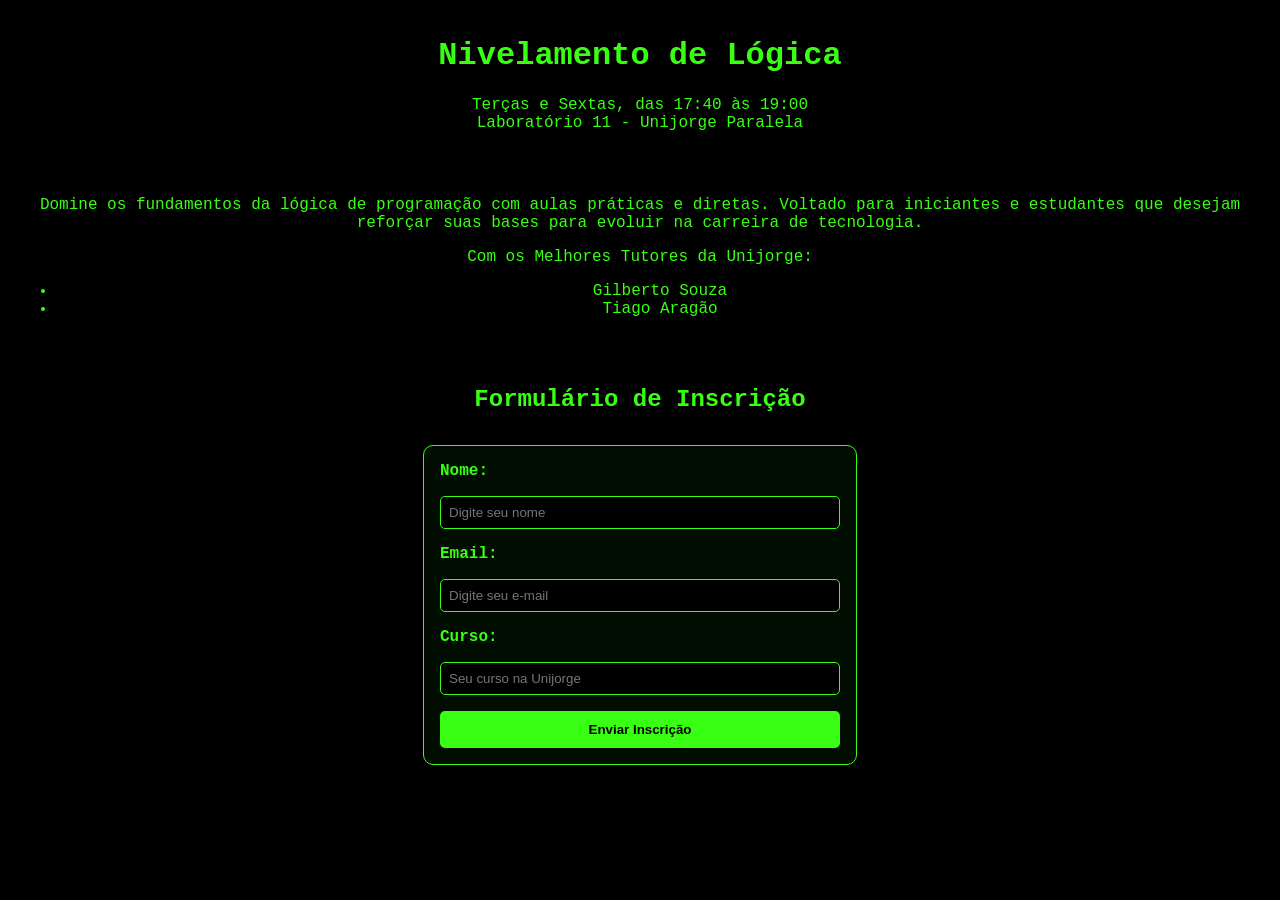
==== index.html @ 3e4cce10 "Index e style atividade" ====
<!DOCTYPE html>
<html lang="pt-BR">
<head>
    <meta charset="UTF-8">
    <meta name="viewport" content="width=device-width, initial-scale=1.0">
    <title>Super Nivelamento em Lógica de Programação</title>
    <link rel="stylesheet" href="style.css">
</head>
<body>

    <header>
        <h1 class="h1_animacao h1_color">Nivelamento de Lógica</h1>
        <p class="h1_animacao">Terças e Sextas, das 17:40 às 19:00<br>Laboratório 11 - Unijorge Paralela</p>
    </header>

    <main>
        <section class="descricao">
            <p class="h1_animacao">Domine os fundamentos da lógica de programação com aulas práticas e diretas. 
            Voltado para iniciantes e estudantes que desejam reforçar suas bases para evoluir na carreira de tecnologia.
            </p>
            <p>Com os Melhores Tutores da Unijorge:</p>
            <ul>
                <li>Gilberto Souza</li>
                <li>Tiago Aragão</li>
            </ul>
        </section>

        <section class="formulario" id="inscricao">
            <h2 class="h1_animacao">Formulário de Inscrição</h2>
            
            <form>
                <label for="nome">Nome:</label>
                <input type="text" id="nome" name="nome" placeholder="Digite seu nome">

                <label for="email">Email:</label>
                <input type="email" id="email" name="email" placeholder="Digite seu e-mail">

                <label for="curso">Curso:</label>
                <input type="text" id="curso" name="curso" placeholder="Seu curso na Unijorge">
                
                <button type="submit">Enviar Inscrição</button>
            </form>

        </section>
    </main>
</body>
</html>
---- style.css ----
/* Fundo estilo Matrix com 0 e 1 descendo */
body {
    margin: 0;
    padding: 0;
    font-family: 'Courier New', Courier, monospace;
    background-color: black;
    color: #39ff14;
    height: 100vh;
    overflow: hidden;
    position: relative;
}

@keyframes matrixRain {
    0% {
        top: -100%;
    }
    100% {
        top: 100%;
    }
}

/* Neon Animation */
@keyframes efeito_neon {
    0%, 100% {
        text-shadow:
            0 0 5px #39ff14,
            0 0 10px #39ff14,
            0 0 20px #39ff14,
            0 0 40px #0f0,
            0 0 80px #0f0;
    }

    50% {
        text-shadow:
            0 0 2px #39ff14,
            0 0 4px #39ff14,
            0 0 8px #39ff14,
            0 0 16px #0f0,
            0 0 32px #0f0;
    } 
}

.h1_animacao {
    animation: efeito_neon 1.5s infinite alternate;
}

header, .descricao, .formulario {
    position: relative;
    z-index: 1;
    text-align: center;
    padding: 1rem;
}

form {
    display: flex;
    flex-direction: column;
    max-width: 400px;
    margin: 2rem auto;
    gap: 1rem;
    padding: 1rem;
    background-color: rgba(0, 255, 0, 0.05);
    border: 1px solid #39ff14;
    border-radius: 10px;
}

label {
    text-align: left;
    font-weight: bold;
}

input {
    padding: 0.5rem;
    border: 1px solid #39ff14;
    background-color: black;
    color: #39ff14;
    border-radius: 5px;
}

button {
    padding: 0.7rem;
    background-color: #39ff14;
    color: black;
    border: none;
    font-weight: bold;
    border-radius: 5px;
    cursor: pointer;
}

button:hover {
    background-color: #0f0;
}
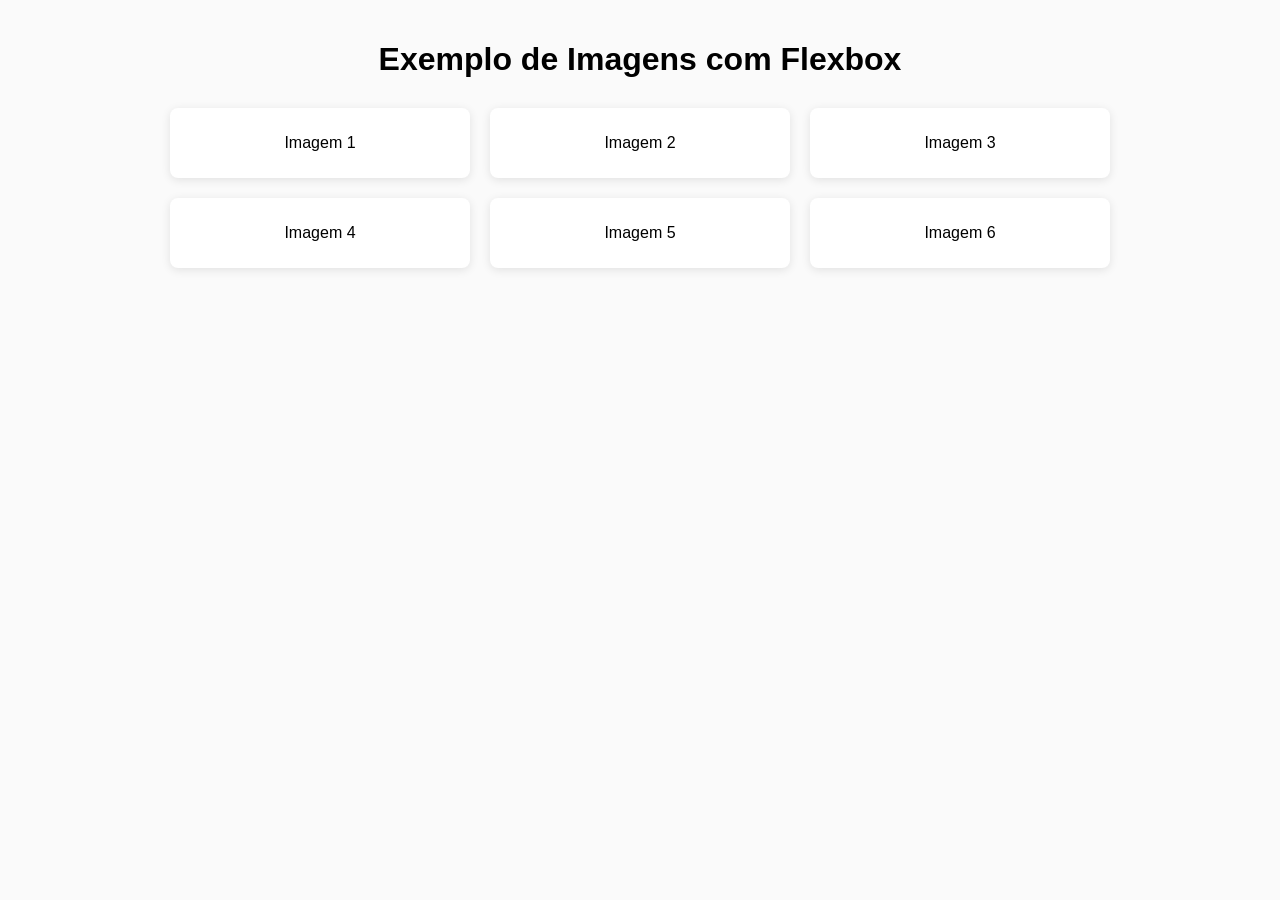
==== commit 6887de90: "Add files via upload" ====
--- a/index.html
+++ b/index.html
@@ -1,47 +1,20 @@
-<!DOCTYPE html>
-<html lang="pt-BR">
-<head>
-    <meta charset="UTF-8">
-    <meta name="viewport" content="width=device-width, initial-scale=1.0">
-    <title>Super Nivelamento em Lógica de Programação</title>
-    <link rel="stylesheet" href="style.css">
-</head>
-<body>
-
-    <header>
-        <h1 class="h1_animacao h1_color">Nivelamento de Lógica</h1>
-        <p class="h1_animacao">Terças e Sextas, das 17:40 às 19:00<br>Laboratório 11 - Unijorge Paralela</p>
-    </header>
-
-    <main>
-        <section class="descricao">
-            <p class="h1_animacao">Domine os fundamentos da lógica de programação com aulas práticas e diretas. 
-            Voltado para iniciantes e estudantes que desejam reforçar suas bases para evoluir na carreira de tecnologia.
-            </p>
-            <p>Com os Melhores Tutores da Unijorge:</p>
-            <ul>
-                <li>Gilberto Souza</li>
-                <li>Tiago Aragão</li>
-            </ul>
-        </section>
-
-        <section class="formulario" id="inscricao">
-            <h2 class="h1_animacao">Formulário de Inscrição</h2>
-            
-            <form>
-                <label for="nome">Nome:</label>
-                <input type="text" id="nome" name="nome" placeholder="Digite seu nome">
-
-                <label for="email">Email:</label>
-                <input type="email" id="email" name="email" placeholder="Digite seu e-mail">
-
-                <label for="curso">Curso:</label>
-                <input type="text" id="curso" name="curso" placeholder="Seu curso na Unijorge">
-                
-                <button type="submit">Enviar Inscrição</button>
-            </form>
-
-        </section>
-    </main>
-</body>
-</html>
+<!DOCTYPE html>
+<html lang="pt-BR">
+<head>
+  <meta charset="UTF-8">
+  <title>Aula Introvertida Flexbox</title>
+  <link rel="stylesheet" href="styles.css">
+  <link rel="shortcut icon" href="/Imagem/Icone_rodape.png" type="image/x-icon">
+</head>
+<body>
+  <h1>Exemplo de Imagens com Flexbox</h1>
+  <div class="galeria">
+    <div class="card"><img src="https://picsum.photos/300/200?random=1" alt=""><p>Imagem 1</p></div>
+    <div class="card"><img src="https://picsum.photos/300/200?random=2" alt=""><p>Imagem 2</p></div>
+    <div class="card"><img src="https://picsum.photos/300/200?random=3" alt=""><p>Imagem 3</p></div>
+    <div class="card"><img src="https://picsum.photos/300/200?random=4" alt=""><p>Imagem 4</p></div>
+    <div class="card"><img src="https://picsum.photos/300/200?random=5" alt=""><p>Imagem 5</p></div>
+    <div class="card"><img src="https://picsum.photos/300/200?random=6" alt=""><p>Imagem 6</p></div>
+  </div>
+</body>
+</html>
--- a/styles.css
+++ b/styles.css
@@ -0,0 +1,42 @@
+body {
+  font-family: sans-serif;
+  margin: 0;
+  padding: 20px;
+  background: #fafafa;
+}
+
+h1 {
+  text-align: center;
+  margin-bottom: 30px;
+}
+
+.galeria {
+  display: flex;
+  flex-wrap: wrap;
+  justify-content: center;
+  gap: 20px;
+}
+
+.card {
+  flex: 1 1 300px;
+  max-width: 300px;
+  background: white;
+  border-radius: 8px;
+  overflow: hidden;
+  box-shadow: 0 2px 10px rgba(0,0,0,0.1);
+  transition: transform 0.2s;
+}
+
+.card:hover {
+  transform: scale(1.05);
+}
+
+.card img {
+  width: 100%;
+  display: block;
+}
+
+.card p {
+  text-align: center;
+  padding: 10px;
+}
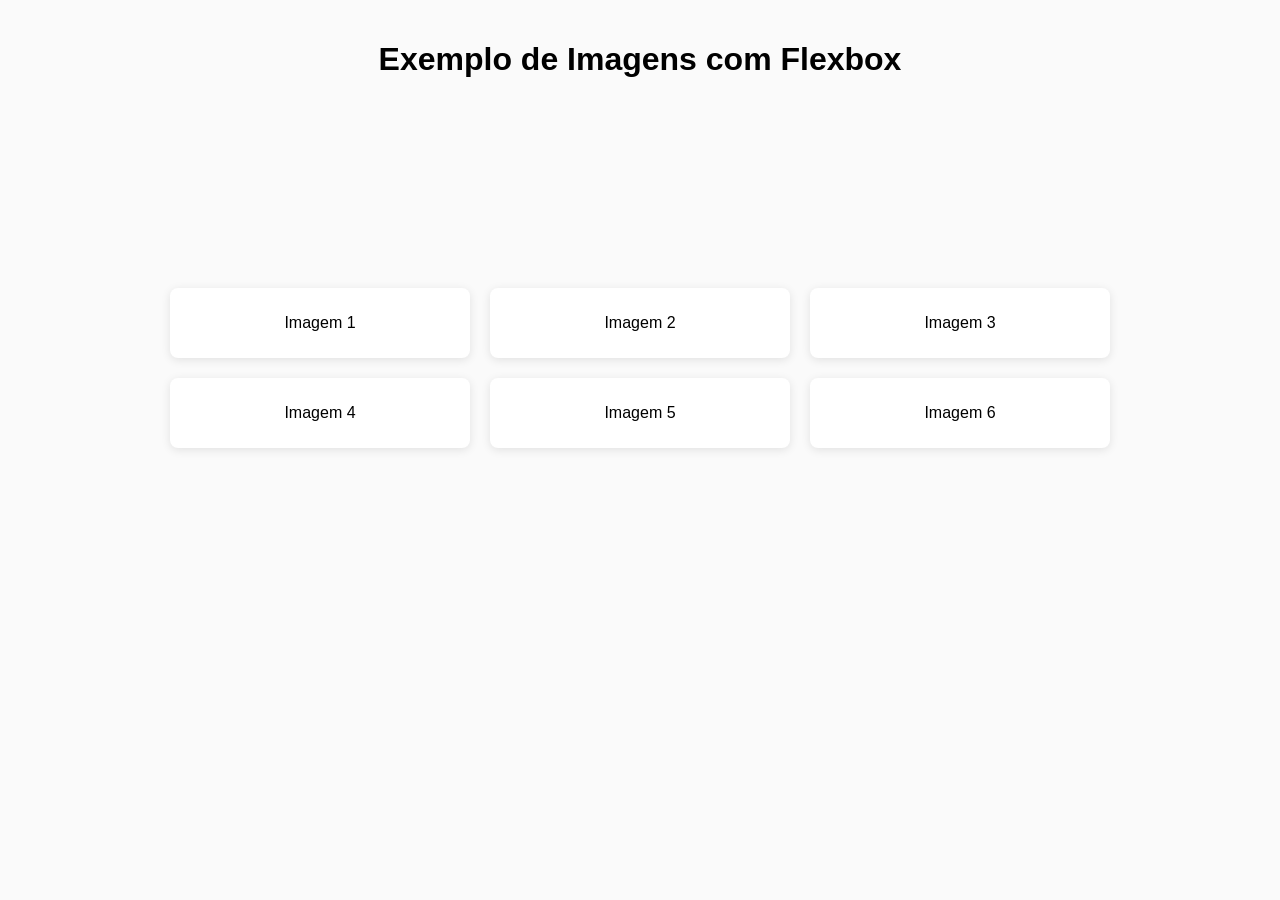
==== commit 59600fad: "Add files via upload" ====
--- a/index.html
+++ b/index.html
@@ -1,3 +1,19 @@
+<!--
+Propriedades do Flex Box:
+As propriedades aplicadas ao contêiner controlam o comportamento geral dos itens dentro dele:
+display: flex: Define o contêiner como flexível.
+flex-direction: Define a direção dos itens no contêiner.
+Valores: row (padrão), row-reverse, column, column-reverse.
+flex-wrap: Controla o comportamento dos itens quando não há espaço suficiente.
+Valores: nowrap (padrão), wrap, wrap-reverse.
+justify-content: Alinha os itens ao longo do eixo principal.
+Valores: flex-start, flex-end, center, space-between, space-around, space-evenly.
+align-items: Alinha os itens ao longo do eixo transversal.
+Valores: stretch (padrão), flex-start, flex-end, center, baseline.
+align-content: Alinha as linhas de itens quando há múltiplas linhas.
+Valores: flex-start, flex-end, center, space-between, space-around, stretch.
+-->
+
 <!DOCTYPE html>
 <html lang="pt-BR">
 <head>
@@ -8,6 +24,7 @@
 </head>
 <body>
   <h1>Exemplo de Imagens com Flexbox</h1>
+ 
   <div class="galeria">
     <div class="card"><img src="https://picsum.photos/300/200?random=1" alt=""><p>Imagem 1</p></div>
     <div class="card"><img src="https://picsum.photos/300/200?random=2" alt=""><p>Imagem 2</p></div>
@@ -16,5 +33,6 @@
     <div class="card"><img src="https://picsum.photos/300/200?random=5" alt=""><p>Imagem 5</p></div>
     <div class="card"><img src="https://picsum.photos/300/200?random=6" alt=""><p>Imagem 6</p></div>
   </div>
+
 </body>
 </html>
--- a/styles.css
+++ b/styles.css
@@ -12,9 +12,21 @@
 
 .galeria {
   display: flex;
-  flex-wrap: wrap;
-  justify-content: center;
+  flex-wrap: wrap; /*Wrap padrão do felx box, o outro tbm é o wrap reverse e o nowrap*/
+  align-content: center; /* flex-start, flex-end, space-around entre outros */
+  align-items: center;   /* Alinha os itens dentro de cada linha */
+  justify-content: center; /* Flex start, flex end, center, space-between, space-around, space-evenly são tbm formas do flex box de dividir seus cards no conteiner pre definido*/
   gap: 20px;
+  flex-direction: row; /*Direção padrão do Flex Box*/
+  /*
+  align-items:  Alinha os itens no eixo transversal, o padrão é o eixo vertical o stretch é o padrão os outros são flex-start: todas as linhas ficam no início do eixo transversal.
+  flex-end: linhas no final do eixo transversal.
+  center: centraliza todas as linhas.
+  space-between: espaço igual entre as linhas, mas sem espaço nas bordas.
+  space-around: espaço igual ao redor das linhas, incluindo bordas.
+  */
+  height: 500px;
+  padding: 10px;
 }
 
 .card {
@@ -39,4 +51,4 @@
 .card p {
   text-align: center;
   padding: 10px;
-}
+}
